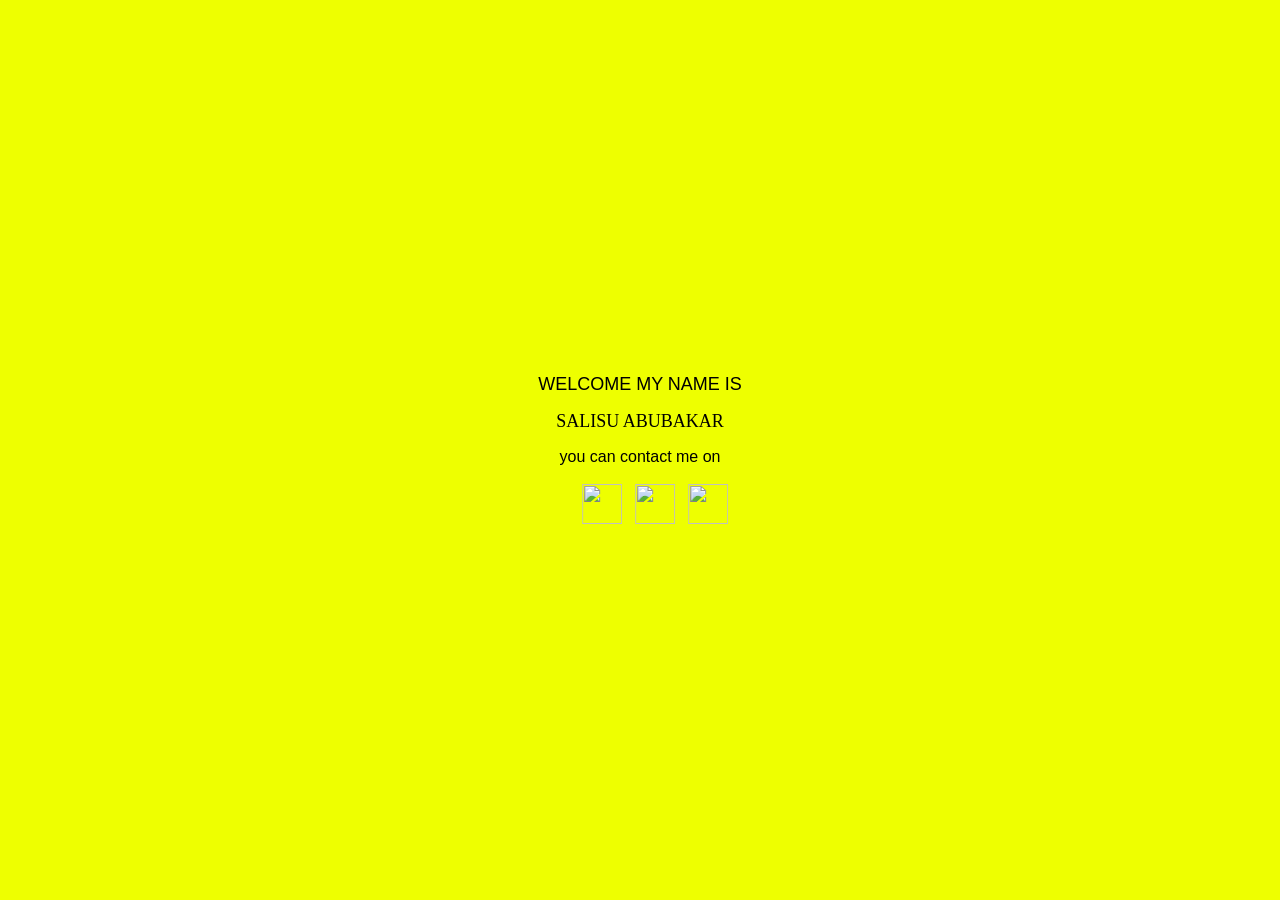
==== index.html @ 26d9adc0 "fix css file name" ====
<!DOCTYPE html>
<html lang="en">
<head>
  <meta charset="UTF-8">
  <meta http-equiv="X-UA-Compatible" content="IE=edge">
  <meta name="viewport" content="width=device-width, initial-scale=1.0">
  <link rel="stylesheet" href="https://www.w3schools.com/w3css/4/w3.css">
  <link rel="preconnect" href="https://fonts.gstatic.com">
  <link href="https://fonts.googleapis.com/css2?family=Noto+Sans+JP&display=swap" rel="stylesheet">
  <link href="https://fonts.googleapis.com/icon?family=Material+Icons" rel="stylesheet">
  <link href="static/css/index.css" rel="stylesheet">
  <title>Salisu Abubakar</title>
  <style>
  </style>
</head>
<body>

  <div class="w3-display-middle">
    <h1>WELCOME MY NAME IS</h1>
    <h2>SALISU ABUBAKAR</h2>
    <h3 class="material-icons-outlined">
      you can contact me on
    </h3>
    <div class"line">

    </div>
    <ul class="social-icons">
      <li><a href="http://www.facebook.com/salisyb"><img src='images/socialmedia/facebook.png' /></a></li>
      <li><a href="http://www.twitter.com/salisyb"><img src='images/socialmedia/twitter.png' /></a></li>
      <li><a href="http://www.instagram.com/salisyb"><img src='images/socialmedia/instagram.png' /></a></li>
  </ul>
  </div>

</body>
</html>
---- static/css/index.css ----
body {
  font-family: 'Noto Sans JP', sans-serif;
  text-align: center;
  background-color: rgb(238, 255, 0);
  
}
h1 {
  font-size: large;
  font-weight: lighter;
}
h2 {
  font-size: large;
  font-family: bolder;
}
h3 {
  font-size: medium;
  font-weight: lighter;
}
.line {
    height: 1px;
    width: 400px;
    background-color: black;
}
.social-icons {
text-align: center;
}  
.social-icons li {
display:inline-block;
list-style-type:none;
-webkit-user-select:none;
-moz-user-select:none;
}
.social-icons li a {
border-bottom: none;
}
.social-icons li img {
width:40px;
height:40px;
margin-right: 10px;
}
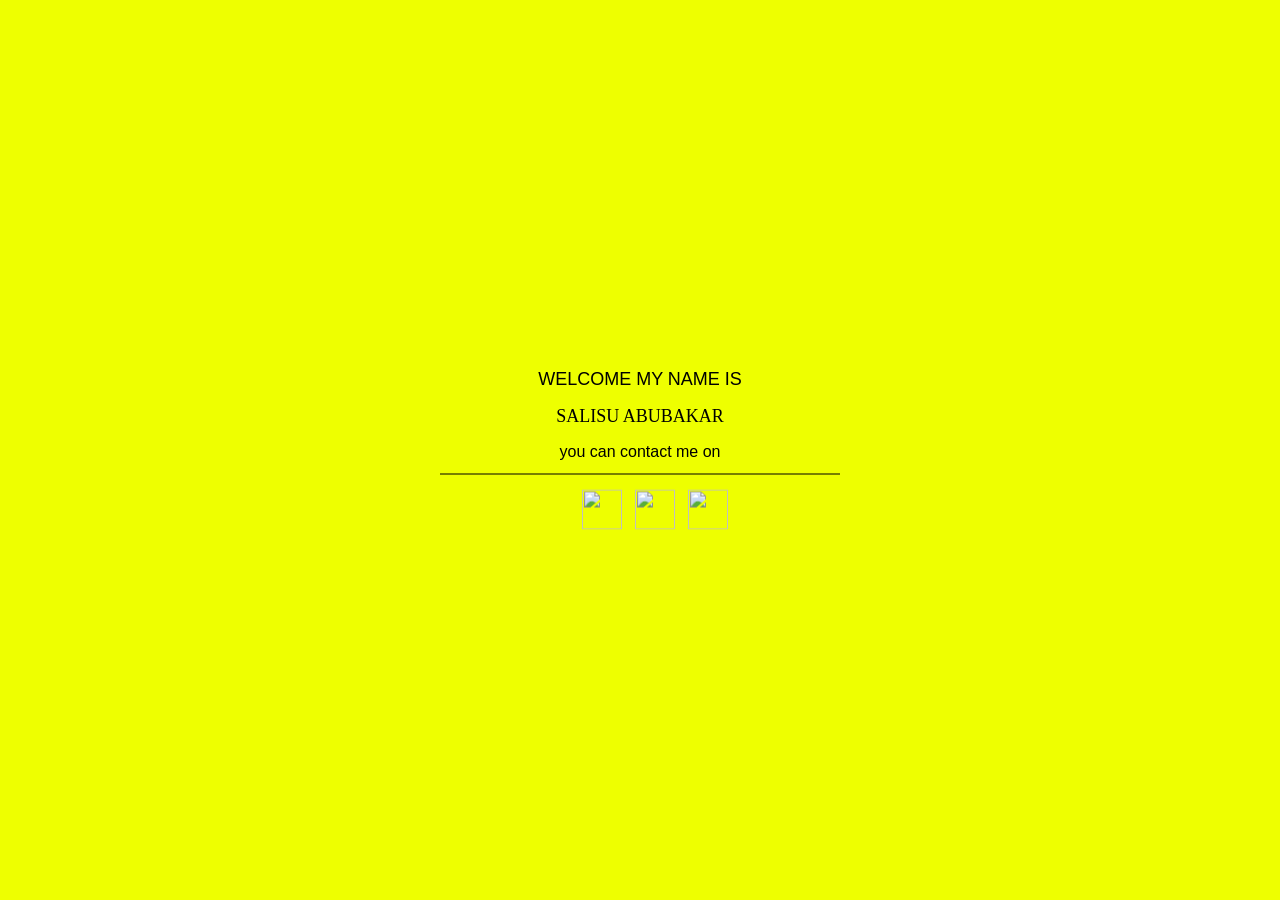
==== commit ef53e54d: "fix" ====
--- a/index.html
+++ b/index.html
@@ -21,7 +21,7 @@
     <h3 class="material-icons-outlined">
       you can contact me on
     </h3>
-    <div class"line">
+    <div class="line">
 
     </div>
     <ul class="social-icons">
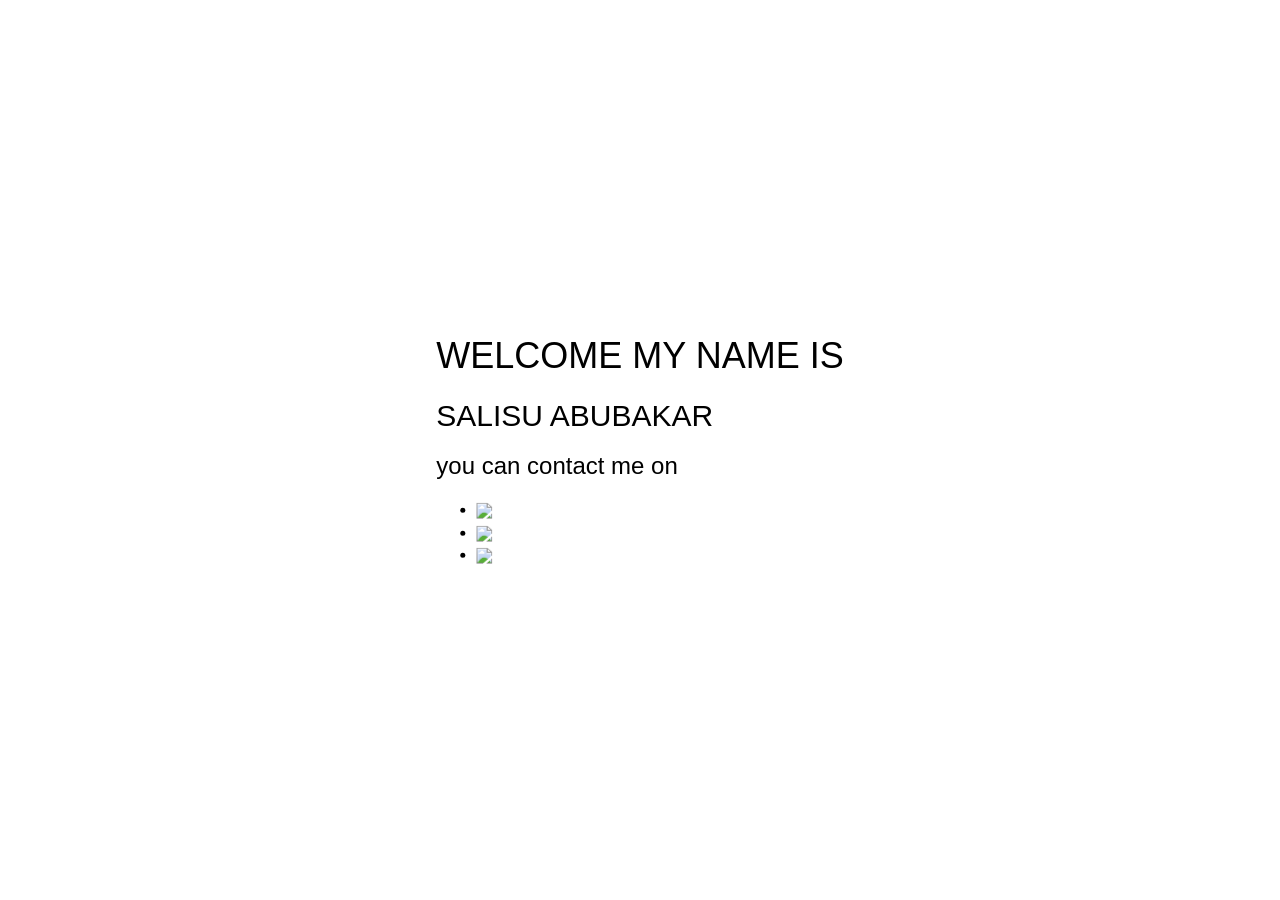
==== commit 5065905c: "add media" ====
--- a/index.html
+++ b/index.html
@@ -1,5 +1,6 @@
 <!DOCTYPE html>
 <html lang="en">
+
 <head>
   <meta charset="UTF-8">
   <meta http-equiv="X-UA-Compatible" content="IE=edge">
@@ -8,11 +9,17 @@
   <link rel="preconnect" href="https://fonts.gstatic.com">
   <link href="https://fonts.googleapis.com/css2?family=Noto+Sans+JP&display=swap" rel="stylesheet">
   <link href="https://fonts.googleapis.com/icon?family=Material+Icons" rel="stylesheet">
-  <link href="static/css/index.css" rel="stylesheet">
+  <link href="notstatic/css/index.css" rel="stylesheet">
   <title>Salisu Abubakar</title>
   <style>
+    @media screen and (min-width: 480 ) {
+      .line {
+        width: 250px;
+      }
+    }
   </style>
 </head>
+
 <body>
 
   <div class="w3-display-middle">
@@ -28,8 +35,9 @@
       <li><a href="http://www.facebook.com/salisyb"><img src='images/socialmedia/facebook.png' /></a></li>
       <li><a href="http://www.twitter.com/salisyb"><img src='images/socialmedia/twitter.png' /></a></li>
       <li><a href="http://www.instagram.com/salisyb"><img src='images/socialmedia/instagram.png' /></a></li>
-  </ul>
+    </ul>
   </div>
 
 </body>
+
 </html>
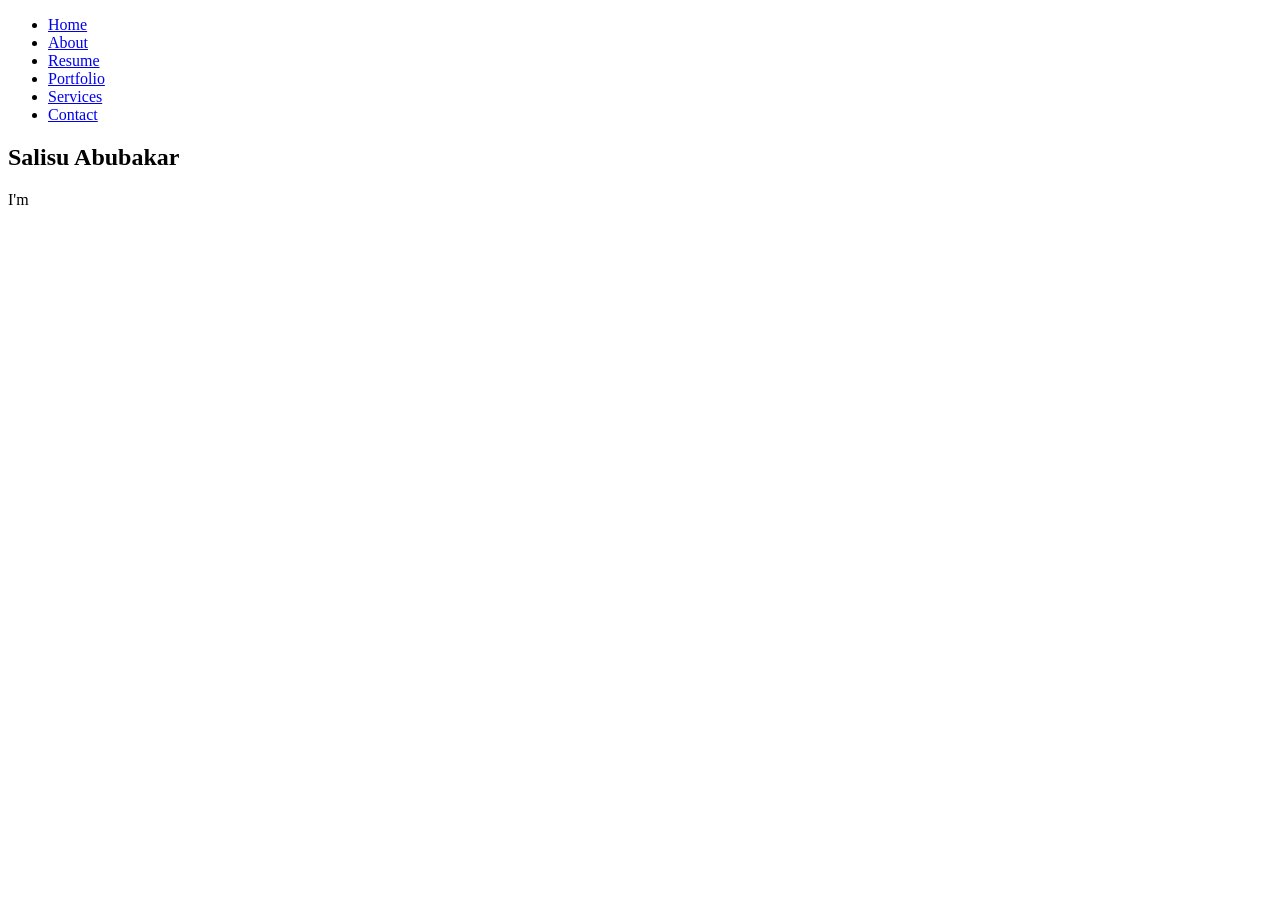
==== commit c32b86d7: "Add files via upload" ====
--- a/index.html
+++ b/index.html
@@ -1,43 +1,94 @@
-<!DOCTYPE html>
-<html lang="en">
-
-<head>
-  <meta charset="UTF-8">
-  <meta http-equiv="X-UA-Compatible" content="IE=edge">
-  <meta name="viewport" content="width=device-width, initial-scale=1.0">
-  <link rel="stylesheet" href="https://www.w3schools.com/w3css/4/w3.css">
-  <link rel="preconnect" href="https://fonts.gstatic.com">
-  <link href="https://fonts.googleapis.com/css2?family=Noto+Sans+JP&display=swap" rel="stylesheet">
-  <link href="https://fonts.googleapis.com/icon?family=Material+Icons" rel="stylesheet">
-  <link href="notstatic/css/index.css" rel="stylesheet">
-  <title>Salisu Abubakar</title>
-  <style>
-    @media screen and (min-width: 480 ) {
-      .line {
-        width: 250px;
-      }
-    }
-  </style>
-</head>
-
-<body>
-
-  <div class="w3-display-middle">
-    <h1>WELCOME MY NAME IS</h1>
-    <h2>SALISU ABUBAKAR</h2>
-    <h3 class="material-icons-outlined">
-      you can contact me on
-    </h3>
-    <div class="line">
-
-    </div>
-    <ul class="social-icons">
-      <li><a href="http://www.facebook.com/salisyb"><img src='images/socialmedia/facebook.png' /></a></li>
-      <li><a href="http://www.twitter.com/salisyb"><img src='images/socialmedia/twitter.png' /></a></li>
-      <li><a href="http://www.instagram.com/salisyb"><img src='images/socialmedia/instagram.png' /></a></li>
-    </ul>
-  </div>
-
-</body>
-
+<!DOCTYPE html>
+<html lang="en">
+
+<head>
+  <meta charset="utf-8">
+  <meta content="width=device-width, initial-scale=1.0" name="viewport">
+
+  <title>MyResume Bootstrap Template - Index</title>
+  <meta content="" name="description">
+  <meta content="" name="keywords">
+
+  <!-- Favicons -->
+  <link href="assets/img/favicon.png" rel="icon">
+  <link href="assets/img/apple-touch-icon.png" rel="apple-touch-icon">
+
+  <!-- Google Fonts -->
+  <link href="https://fonts.googleapis.com/css?family=Open+Sans:300,300i,400,400i,600,600i,700,700i|Raleway:300,300i,400,400i,500,500i,600,600i,700,700i|Poppins:300,300i,400,400i,500,500i,600,600i,700,700i" rel="stylesheet">
+
+  <!-- Vendor CSS Files -->
+  <link href="assets/vendor/aos/aos.css" rel="stylesheet">
+  <link href="assets/vendor/bootstrap/css/bootstrap.min.css" rel="stylesheet">
+  <link href="assets/vendor/bootstrap-icons/bootstrap-icons.css" rel="stylesheet">
+  <link href="assets/vendor/boxicons/css/boxicons.min.css" rel="stylesheet">
+  <link href="assets/vendor/glightbox/css/glightbox.min.css" rel="stylesheet">
+  <link href="assets/vendor/swiper/swiper-bundle.min.css" rel="stylesheet">
+
+  <!-- Template Main CSS File -->
+  <link href="assets/css/style.css" rel="stylesheet">
+
+  <!-- =======================================================
+  * Template Name: MyResume - v4.7.0
+  * Template URL: https://bootstrapmade.com/free-html-bootstrap-template-my-resume/
+  * Author: BootstrapMade.com
+  * License: https://bootstrapmade.com/license/
+  ======================================================== -->
+</head>
+
+<body>
+
+  <!-- ======= Mobile nav toggle button ======= -->
+  <!-- <button type="button" class="mobile-nav-toggle d-xl-none"><i class="bi bi-list mobile-nav-toggle"></i></button> -->
+  <i class="bi bi-list mobile-nav-toggle d-xl-none"></i>
+  <!-- ======= Header ======= -->
+  <header id="header" class="d-flex flex-column justify-content-center">
+
+    <nav id="navbar" class="navbar nav-menu">
+      <ul>
+        <li><a href="#hero" class="nav-link scrollto active"><i class="bx bx-home"></i> <span>Home</span></a></li>
+        <li><a href="#about" class="nav-link scrollto"><i class="bx bx-user"></i> <span>About</span></a></li>
+        <li><a href="#resume" class="nav-link scrollto"><i class="bx bx-file-blank"></i> <span>Resume</span></a></li>
+        <li><a href="#portfolio" class="nav-link scrollto"><i class="bx bx-book-content"></i> <span>Portfolio</span></a></li>
+        <li><a href="#services" class="nav-link scrollto"><i class="bx bx-server"></i> <span>Services</span></a></li>
+        <li><a href="#contact" class="nav-link scrollto"><i class="bx bx-envelope"></i> <span>Contact</span></a></li>
+      </ul>
+    </nav><!-- .nav-menu -->
+
+  </header><!-- End Header -->
+
+  <!-- ======= Hero Section ======= -->
+  <section id="hero" class="d-flex flex-column justify-content-center">
+    <div class="container" data-aos="zoom-in" data-aos-delay="100">
+      <h1>Salisu Abubakar</h1>
+      <p>I'm <span class="typed" data-typed-items="Designer, Developer, Freelancer,"></span></p>
+      <div class="social-links">
+        <a href="#" class="twitter"><i class="bx bxl-twitter"></i></a>
+        <a href="#" class="facebook"><i class="bx bxl-facebook"></i></a>
+        <a href="#" class="instagram"><i class="bx bxl-instagram"></i></a>
+        <a href="#" class="google-plus"><i class="bx bxl-skype"></i></a>
+        <a href="#" class="linkedin"><i class="bx bxl-linkedin"></i></a>
+      </div>
+    </div>
+  </section><!-- End Hero -->
+
+ 
+  <div id="preloader"></div>
+  <a href="#" class="back-to-top d-flex align-items-center justify-content-center"><i class="bi bi-arrow-up-short"></i></a>
+
+  <!-- Vendor JS Files -->
+  <script src="assets/vendor/purecounter/purecounter.js"></script>
+  <script src="assets/vendor/aos/aos.js"></script>
+  <script src="assets/vendor/bootstrap/js/bootstrap.bundle.min.js"></script>
+  <script src="assets/vendor/glightbox/js/glightbox.min.js"></script>
+  <script src="assets/vendor/isotope-layout/isotope.pkgd.min.js"></script>
+  <script src="assets/vendor/swiper/swiper-bundle.min.js"></script>
+  <script src="assets/vendor/typed.js/typed.min.js"></script>
+  <script src="assets/vendor/waypoints/noframework.waypoints.js"></script>
+  <script src="assets/vendor/php-email-form/validate.js"></script>
+
+  <!-- Template Main JS File -->
+  <script src="assets/js/main.js"></script>
+
+</body>
+
 </html>
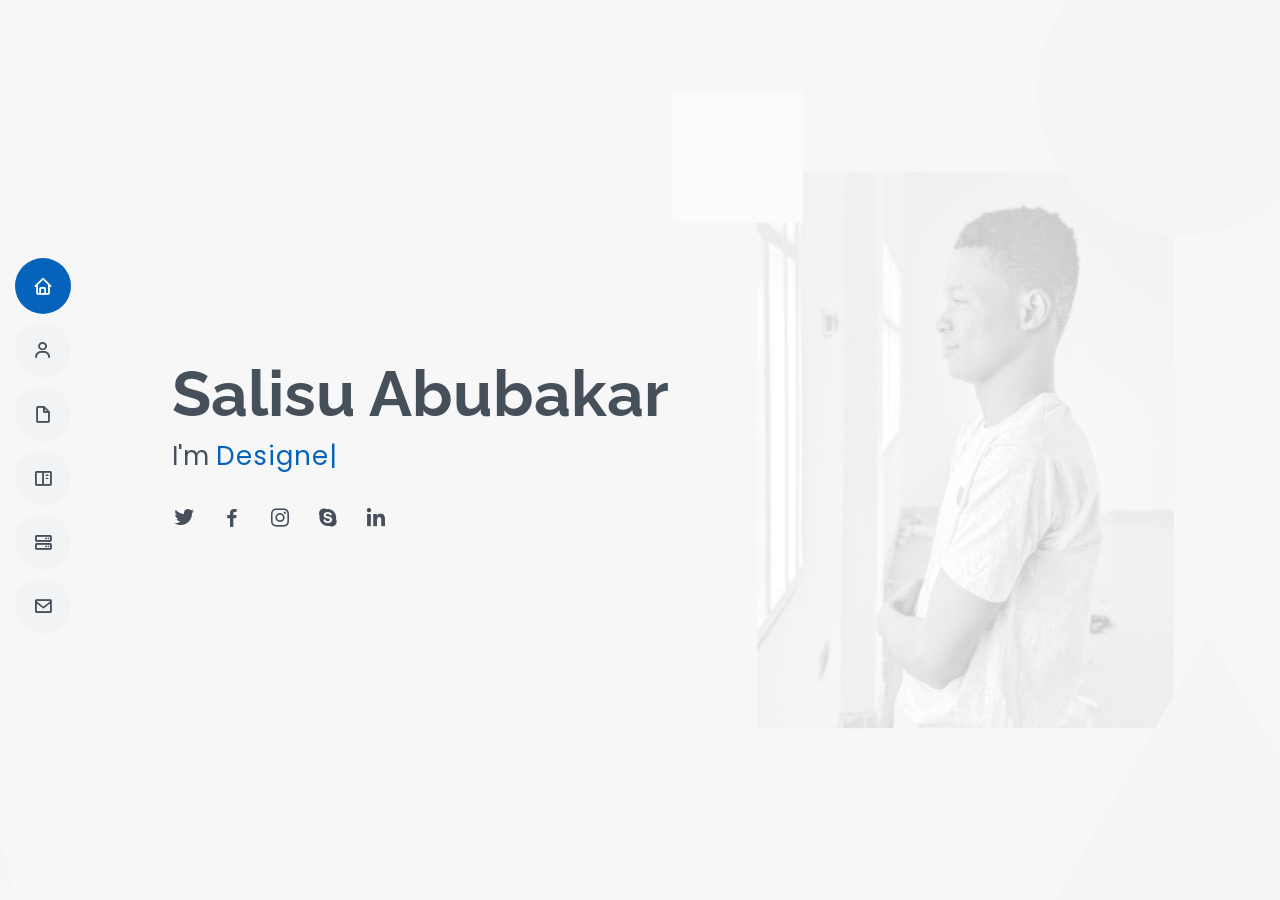
==== commit 9d9123e4: "change title" ====
--- a/index.html
+++ b/index.html
@@ -5,7 +5,7 @@
   <meta charset="utf-8">
   <meta content="width=device-width, initial-scale=1.0" name="viewport">
 
-  <title>MyResume Bootstrap Template - Index</title>
+  <title>SalisYB</title>
   <meta content="" name="description">
   <meta content="" name="keywords">
 
--- a/assets/css/style.css
+++ b/assets/css/style.css
@@ -0,0 +1,1081 @@
+/**
+* Template Name: MyResume - v4.7.0
+* Template URL: https://bootstrapmade.com/free-html-bootstrap-template-my-resume/
+* Author: BootstrapMade.com
+* License: https://bootstrapmade.com/license/
+*/
+
+/*--------------------------------------------------------------
+# General
+--------------------------------------------------------------*/
+body {
+  font-family: "Open Sans", sans-serif;
+  color: #272829;
+}
+
+a {
+  color: #0563bb;
+  text-decoration: none;
+}
+
+a:hover {
+  color: #067ded;
+  text-decoration: none;
+}
+
+h1,
+h2,
+h3,
+h4,
+h5,
+h6 {
+  font-family: "Raleway", sans-serif;
+}
+
+/*--------------------------------------------------------------
+# Back to top button
+--------------------------------------------------------------*/
+.back-to-top {
+  position: fixed;
+  visibility: hidden;
+  opacity: 0;
+  right: 15px;
+  bottom: 15px;
+  z-index: 996;
+  background: #0563bb;
+  width: 40px;
+  height: 40px;
+  border-radius: 50px;
+  transition: all 0.4s;
+}
+.back-to-top i {
+  font-size: 28px;
+  color: #fff;
+  line-height: 0;
+}
+.back-to-top:hover {
+  background: #0678e3;
+  color: #fff;
+}
+.back-to-top.active {
+  visibility: visible;
+  opacity: 1;
+}
+
+/*--------------------------------------------------------------
+# Preloader
+--------------------------------------------------------------*/
+#preloader {
+  position: fixed;
+  top: 0;
+  left: 0;
+  right: 0;
+  bottom: 0;
+  z-index: 9999;
+  overflow: hidden;
+  background: #fff;
+}
+
+#preloader:before {
+  content: "";
+  position: fixed;
+  top: calc(50% - 30px);
+  left: calc(50% - 30px);
+  border: 6px solid #0563bb;
+  border-top-color: #fff;
+  border-bottom-color: #fff;
+  border-radius: 50%;
+  width: 60px;
+  height: 60px;
+  -webkit-animation: animate-preloader 1s linear infinite;
+  animation: animate-preloader 1s linear infinite;
+}
+
+@-webkit-keyframes animate-preloader {
+  0% {
+    transform: rotate(0deg);
+  }
+  100% {
+    transform: rotate(360deg);
+  }
+}
+
+@keyframes animate-preloader {
+  0% {
+    transform: rotate(0deg);
+  }
+  100% {
+    transform: rotate(360deg);
+  }
+}
+/*--------------------------------------------------------------
+# Disable aos animation delay on mobile devices
+--------------------------------------------------------------*/
+@media screen and (max-width: 768px) {
+  [data-aos-delay] {
+    transition-delay: 0 !important;
+  }
+}
+/*--------------------------------------------------------------
+# Header
+--------------------------------------------------------------*/
+#header {
+  position: fixed;
+  top: 0;
+  left: 0;
+  bottom: 0;
+  z-index: 9997;
+  transition: all 0.5s;
+  padding: 15px;
+  overflow-y: auto;
+}
+@media (max-width: 992px) {
+  #header {
+    width: 300px;
+    background: #fff;
+    border-right: 1px solid #e6e9ec;
+    left: -300px;
+  }
+}
+
+@media (min-width: 992px) {
+  #main {
+    margin-left: 100px;
+  }
+}
+/*--------------------------------------------------------------
+# Navigation Menu
+--------------------------------------------------------------*/
+/**
+* Desktop Navigation 
+*/
+.nav-menu {
+  padding: 0;
+  display: block;
+}
+.nav-menu * {
+  margin: 0;
+  padding: 0;
+  list-style: none;
+}
+.nav-menu > ul > li {
+  position: relative;
+  white-space: nowrap;
+}
+.nav-menu a,
+.nav-menu a:focus {
+  display: flex;
+  align-items: center;
+  color: #45505b;
+  padding: 10px 18px;
+  margin-bottom: 8px;
+  transition: 0.3s;
+  font-size: 15px;
+  border-radius: 50px;
+  background: #f2f3f5;
+  height: 56px;
+  width: 100%;
+  overflow: hidden;
+  transition: 0.3s;
+}
+.nav-menu a i,
+.nav-menu a:focus i {
+  font-size: 20px;
+}
+.nav-menu a span,
+.nav-menu a:focus span {
+  padding: 0 5px 0 7px;
+  color: #45505b;
+}
+@media (min-width: 992px) {
+  .nav-menu a,
+  .nav-menu a:focus {
+    width: 56px;
+  }
+  .nav-menu a span,
+  .nav-menu a:focus span {
+    display: none;
+    color: #fff;
+  }
+}
+.nav-menu a:hover,
+.nav-menu .active,
+.nav-menu .active:focus,
+.nav-menu li:hover > a {
+  color: #fff;
+  background: #0563bb;
+}
+.nav-menu a:hover span,
+.nav-menu .active span,
+.nav-menu .active:focus span,
+.nav-menu li:hover > a span {
+  color: #fff;
+}
+.nav-menu a:hover,
+.nav-menu li:hover > a {
+  width: 100%;
+  color: #fff;
+}
+.nav-menu a:hover span,
+.nav-menu li:hover > a span {
+  display: block;
+}
+
+/**
+* Mobile Navigation 
+*/
+.mobile-nav-toggle {
+  position: fixed;
+  right: 10px;
+  top: 10px;
+  z-index: 9998;
+  border: 0;
+  background: none;
+  font-size: 28px;
+  transition: all 0.4s;
+  outline: none !important;
+  line-height: 0;
+  cursor: pointer;
+  border-radius: 50px;
+  padding: 5px;
+}
+.mobile-nav-toggle i {
+  color: #45505b;
+}
+
+.mobile-nav-active {
+  overflow: hidden;
+}
+.mobile-nav-active #header {
+  left: 0;
+}
+.mobile-nav-active .mobile-nav-toggle {
+  color: #fff;
+  background-color: #0563bb;
+}
+
+/*--------------------------------------------------------------
+# Hero Section
+--------------------------------------------------------------*/
+#hero {
+  width: 100%;
+  height: 100vh;
+  background: url("../img/hero-bg.png") top right no-repeat;
+  background-size: cover;
+  position: relative;
+}
+@media (min-width: 992px) {
+  #hero {
+    padding-left: 160px;
+  }
+}
+#hero:before {
+  content: "";
+  background: rgba(255, 255, 255, 0.8);
+  position: absolute;
+  bottom: 0;
+  top: 0;
+  left: 0;
+  right: 0;
+}
+#hero h1 {
+  margin: 0;
+  font-size: 64px;
+  font-weight: 700;
+  line-height: 56px;
+  color: #45505b;
+}
+#hero p {
+  color: #45505b;
+  margin: 15px 0 0 0;
+  font-size: 26px;
+  font-family: "Poppins", sans-serif;
+}
+#hero p span {
+  color: #0563bb;
+  letter-spacing: 1px;
+}
+#hero .social-links {
+  margin-top: 30px;
+}
+#hero .social-links a {
+  font-size: 24px;
+  display: inline-block;
+  color: #45505b;
+  line-height: 1;
+  margin-right: 20px;
+  transition: 0.3s;
+}
+#hero .social-links a:hover {
+  color: #0563bb;
+}
+@media (max-width: 992px) {
+  #hero {
+    text-align: center;
+  }
+  #hero h1 {
+    font-size: 32px;
+    line-height: 36px;
+  }
+  #hero p {
+    margin-top: 10px;
+    font-size: 20px;
+    line-height: 24px;
+  }
+}
+
+/*--------------------------------------------------------------
+# Sections General
+--------------------------------------------------------------*/
+section {
+  padding: 60px 0;
+  overflow: hidden;
+}
+
+.section-title {
+  text-align: center;
+  padding-bottom: 30px;
+}
+.section-title h2 {
+  font-size: 32px;
+  font-weight: bold;
+  text-transform: uppercase;
+  margin-bottom: 20px;
+  padding-bottom: 20px;
+  position: relative;
+  color: #45505b;
+}
+.section-title h2::before {
+  content: "";
+  position: absolute;
+  display: block;
+  width: 120px;
+  height: 1px;
+  background: #ddd;
+  bottom: 1px;
+  left: calc(50% - 60px);
+}
+.section-title h2::after {
+  content: "";
+  position: absolute;
+  display: block;
+  width: 40px;
+  height: 3px;
+  background: #0563bb;
+  bottom: 0;
+  left: calc(50% - 20px);
+}
+.section-title p {
+  margin-bottom: 0;
+}
+
+/*--------------------------------------------------------------
+# About
+--------------------------------------------------------------*/
+.about .content h3 {
+  font-weight: 700;
+  font-size: 26px;
+  color: #728394;
+}
+.about .content ul {
+  list-style: none;
+  padding: 0;
+}
+.about .content ul li {
+  margin-bottom: 20px;
+  display: flex;
+  align-items: center;
+}
+.about .content ul strong {
+  margin-right: 10px;
+}
+.about .content ul i {
+  font-size: 16px;
+  margin-right: 5px;
+  color: #0563bb;
+  line-height: 0;
+}
+.about .content p:last-child {
+  margin-bottom: 0;
+}
+
+/*--------------------------------------------------------------
+# Facts
+--------------------------------------------------------------*/
+.facts .count-box {
+  padding: 30px 30px 25px 30px;
+  margin-top: 30px;
+  width: 100%;
+  position: relative;
+  text-align: center;
+  background: #fff;
+}
+.facts .count-box i {
+  position: absolute;
+  top: -25px;
+  left: 50%;
+  transform: translateX(-50%);
+  font-size: 24px;
+  background: #0563bb;
+  color: #fff;
+  border-radius: 50px;
+  display: inline-flex;
+  align-items: center;
+  justify-content: center;
+  width: 48px;
+  height: 48px;
+}
+.facts .count-box span {
+  font-size: 36px;
+  display: block;
+  font-weight: 600;
+  color: #011426;
+}
+.facts .count-box p {
+  padding: 0;
+  margin: 0;
+  font-family: "Raleway", sans-serif;
+  font-size: 14px;
+}
+
+/*--------------------------------------------------------------
+# Akills
+--------------------------------------------------------------*/
+.skills .progress {
+  height: 60px;
+  display: block;
+  background: none;
+  border-radius: 0;
+}
+.skills .progress .skill {
+  padding: 10px 0;
+  margin: 0;
+  text-transform: uppercase;
+  display: block;
+  font-weight: 600;
+  font-family: "Poppins", sans-serif;
+  color: #45505b;
+}
+.skills .progress .skill .val {
+  float: right;
+  font-style: normal;
+}
+.skills .progress-bar-wrap {
+  background: #f2f3f5;
+}
+.skills .progress-bar {
+  width: 1px;
+  height: 10px;
+  transition: 0.9s;
+  background-color: #0563bb;
+}
+
+/*--------------------------------------------------------------
+# Resume
+--------------------------------------------------------------*/
+.resume .resume-title {
+  font-size: 26px;
+  font-weight: 700;
+  margin-top: 20px;
+  margin-bottom: 20px;
+  color: #45505b;
+}
+.resume .resume-item {
+  padding: 0 0 20px 20px;
+  margin-top: -2px;
+  border-left: 2px solid #0563bb;
+  position: relative;
+}
+.resume .resume-item h4 {
+  line-height: 18px;
+  font-size: 18px;
+  font-weight: 600;
+  text-transform: uppercase;
+  font-family: "Poppins", sans-serif;
+  color: #0563bb;
+  margin-bottom: 10px;
+}
+.resume .resume-item h5 {
+  font-size: 16px;
+  background: #f7f8f9;
+  padding: 5px 15px;
+  display: inline-block;
+  font-weight: 600;
+  margin-bottom: 10px;
+}
+.resume .resume-item ul {
+  padding-left: 20px;
+}
+.resume .resume-item ul li {
+  padding-bottom: 10px;
+}
+.resume .resume-item:last-child {
+  padding-bottom: 0;
+}
+.resume .resume-item::before {
+  content: "";
+  position: absolute;
+  width: 16px;
+  height: 16px;
+  border-radius: 50px;
+  left: -9px;
+  top: 0;
+  background: #fff;
+  border: 2px solid #0563bb;
+}
+
+/*--------------------------------------------------------------
+# Portfolio
+--------------------------------------------------------------*/
+.portfolio .portfolio-item {
+  margin-bottom: 30px;
+}
+.portfolio #portfolio-flters {
+  padding: 0;
+  margin: 0 auto 25px auto;
+  list-style: none;
+  text-align: center;
+  background: #fff;
+  border-radius: 50px;
+  padding: 2px 15px;
+}
+.portfolio #portfolio-flters li {
+  cursor: pointer;
+  display: inline-block;
+  padding: 10px 15px;
+  font-size: 14px;
+  font-weight: 600;
+  line-height: 1;
+  text-transform: uppercase;
+  color: #272829;
+  margin-bottom: 5px;
+  transition: all 0.3s ease-in-out;
+}
+.portfolio #portfolio-flters li:hover,
+.portfolio #portfolio-flters li.filter-active {
+  color: #0563bb;
+}
+.portfolio #portfolio-flters li:last-child {
+  margin-right: 0;
+}
+.portfolio .portfolio-wrap {
+  transition: 0.3s;
+  position: relative;
+  overflow: hidden;
+  z-index: 1;
+  background: rgba(69, 80, 91, 0.8);
+}
+.portfolio .portfolio-wrap::before {
+  content: "";
+  background: rgba(255, 255, 255, 0.7);
+  position: absolute;
+  left: 30px;
+  right: 30px;
+  top: 30px;
+  bottom: 30px;
+  transition: all ease-in-out 0.3s;
+  z-index: 2;
+  opacity: 0;
+}
+.portfolio .portfolio-wrap .portfolio-info {
+  opacity: 0;
+  position: absolute;
+  top: 0;
+  left: 0;
+  right: 0;
+  bottom: 0;
+  text-align: center;
+  z-index: 3;
+  transition: all ease-in-out 0.3s;
+  display: flex;
+  flex-direction: column;
+  justify-content: center;
+  align-items: center;
+}
+.portfolio .portfolio-wrap .portfolio-info::before {
+  display: block;
+  content: "";
+  width: 48px;
+  height: 48px;
+  position: absolute;
+  top: 35px;
+  left: 35px;
+  border-top: 3px solid #d7dce1;
+  border-left: 3px solid #d7dce1;
+  transition: all 0.5s ease 0s;
+  z-index: 9994;
+}
+.portfolio .portfolio-wrap .portfolio-info::after {
+  display: block;
+  content: "";
+  width: 48px;
+  height: 48px;
+  position: absolute;
+  bottom: 35px;
+  right: 35px;
+  border-bottom: 3px solid #d7dce1;
+  border-right: 3px solid #d7dce1;
+  transition: all 0.5s ease 0s;
+  z-index: 9994;
+}
+.portfolio .portfolio-wrap .portfolio-info h4 {
+  font-size: 20px;
+  color: #45505b;
+  font-weight: 600;
+}
+.portfolio .portfolio-wrap .portfolio-info p {
+  color: #45505b;
+  font-size: 14px;
+  text-transform: uppercase;
+  padding: 0;
+  margin: 0;
+}
+.portfolio .portfolio-wrap .portfolio-links {
+  text-align: center;
+  z-index: 4;
+}
+.portfolio .portfolio-wrap .portfolio-links a {
+  color: #45505b;
+  margin: 0 2px;
+  font-size: 28px;
+  display: inline-block;
+  transition: 0.3s;
+}
+.portfolio .portfolio-wrap .portfolio-links a:hover {
+  color: #148af9;
+}
+.portfolio .portfolio-wrap:hover::before {
+  top: 0;
+  left: 0;
+  right: 0;
+  bottom: 0;
+  opacity: 1;
+}
+.portfolio .portfolio-wrap:hover .portfolio-info {
+  opacity: 1;
+}
+.portfolio .portfolio-wrap:hover .portfolio-info::before {
+  top: 15px;
+  left: 15px;
+}
+.portfolio .portfolio-wrap:hover .portfolio-info::after {
+  bottom: 15px;
+  right: 15px;
+}
+
+/*--------------------------------------------------------------
+# Portfolio Details
+--------------------------------------------------------------*/
+.portfolio-details {
+  padding-top: 40px;
+}
+.portfolio-details .portfolio-details-slider img {
+  width: 100%;
+}
+.portfolio-details .portfolio-details-slider .swiper-pagination {
+  margin-top: 20px;
+  position: relative;
+}
+.portfolio-details
+  .portfolio-details-slider
+  .swiper-pagination
+  .swiper-pagination-bullet {
+  width: 12px;
+  height: 12px;
+  background-color: #fff;
+  opacity: 1;
+  border: 1px solid #0563bb;
+}
+.portfolio-details
+  .portfolio-details-slider
+  .swiper-pagination
+  .swiper-pagination-bullet-active {
+  background-color: #0563bb;
+}
+.portfolio-details .portfolio-info {
+  padding: 30px;
+  box-shadow: 0px 0 30px rgba(69, 80, 91, 0.08);
+}
+.portfolio-details .portfolio-info h3 {
+  font-size: 22px;
+  font-weight: 700;
+  margin-bottom: 20px;
+  padding-bottom: 20px;
+  border-bottom: 1px solid #eee;
+}
+.portfolio-details .portfolio-info ul {
+  list-style: none;
+  padding: 0;
+  font-size: 15px;
+}
+.portfolio-details .portfolio-info ul li + li {
+  margin-top: 10px;
+}
+.portfolio-details .portfolio-description {
+  padding-top: 30px;
+}
+.portfolio-details .portfolio-description h2 {
+  font-size: 26px;
+  font-weight: 700;
+  margin-bottom: 20px;
+}
+.portfolio-details .portfolio-description p {
+  padding: 0;
+}
+
+/*--------------------------------------------------------------
+# Services
+--------------------------------------------------------------*/
+.services .icon-box {
+  text-align: center;
+  padding: 70px 20px 80px 20px;
+  transition: all ease-in-out 0.3s;
+  background: #fff;
+  box-shadow: 0px 5px 90px 0px rgba(110, 123, 131, 0.05);
+}
+.services .icon-box .icon {
+  margin: 0 auto;
+  width: 100px;
+  height: 100px;
+  display: flex;
+  align-items: center;
+  justify-content: center;
+  transition: ease-in-out 0.3s;
+  position: relative;
+}
+.services .icon-box .icon i {
+  font-size: 36px;
+  transition: 0.5s;
+  position: relative;
+}
+.services .icon-box .icon svg {
+  position: absolute;
+  top: 0;
+  left: 0;
+}
+.services .icon-box .icon svg path {
+  transition: 0.5s;
+  fill: #f5f5f5;
+}
+.services .icon-box h4 {
+  font-weight: 600;
+  margin: 10px 0 15px 0;
+  font-size: 22px;
+}
+.services .icon-box h4 a {
+  color: #45505b;
+  transition: ease-in-out 0.3s;
+}
+.services .icon-box p {
+  line-height: 24px;
+  font-size: 14px;
+  margin-bottom: 0;
+}
+.services .icon-box:hover {
+  border-color: #fff;
+  box-shadow: 0px 0 35px 0 rgba(0, 0, 0, 0.08);
+}
+.services .iconbox-blue i {
+  color: #47aeff;
+}
+.services .iconbox-blue:hover .icon i {
+  color: #fff;
+}
+.services .iconbox-blue:hover .icon path {
+  fill: #47aeff;
+}
+.services .iconbox-orange i {
+  color: #ffa76e;
+}
+.services .iconbox-orange:hover .icon i {
+  color: #fff;
+}
+.services .iconbox-orange:hover .icon path {
+  fill: #ffa76e;
+}
+.services .iconbox-pink i {
+  color: #e80368;
+}
+.services .iconbox-pink:hover .icon i {
+  color: #fff;
+}
+.services .iconbox-pink:hover .icon path {
+  fill: #e80368;
+}
+.services .iconbox-yellow i {
+  color: #ffbb2c;
+}
+.services .iconbox-yellow:hover .icon i {
+  color: #fff;
+}
+.services .iconbox-yellow:hover .icon path {
+  fill: #ffbb2c;
+}
+.services .iconbox-red i {
+  color: #ff5828;
+}
+.services .iconbox-red:hover .icon i {
+  color: #fff;
+}
+.services .iconbox-red:hover .icon path {
+  fill: #ff5828;
+}
+.services .iconbox-teal i {
+  color: #11dbcf;
+}
+.services .iconbox-teal:hover .icon i {
+  color: #fff;
+}
+.services .iconbox-teal:hover .icon path {
+  fill: #11dbcf;
+}
+
+/*--------------------------------------------------------------
+# Testimonials
+--------------------------------------------------------------*/
+.testimonials .section-header {
+  margin-bottom: 40px;
+}
+.testimonials .testimonials-carousel,
+.testimonials .testimonials-slider {
+  overflow: hidden;
+}
+.testimonials .testimonial-item {
+  text-align: center;
+}
+.testimonials .testimonial-item .testimonial-img {
+  width: 120px;
+  border-radius: 50%;
+  border: 4px solid #fff;
+  margin: 0 auto;
+}
+.testimonials .testimonial-item h3 {
+  font-size: 20px;
+  font-weight: bold;
+  margin: 10px 0 5px 0;
+  color: #111;
+}
+.testimonials .testimonial-item h4 {
+  font-size: 14px;
+  color: #999;
+  margin: 0 0 15px 0;
+}
+.testimonials .testimonial-item .quote-icon-left,
+.testimonials .testimonial-item .quote-icon-right {
+  color: #90c8fc;
+  font-size: 26px;
+}
+.testimonials .testimonial-item .quote-icon-left {
+  display: inline-block;
+  left: -5px;
+  position: relative;
+}
+.testimonials .testimonial-item .quote-icon-right {
+  display: inline-block;
+  right: -5px;
+  position: relative;
+  top: 10px;
+}
+.testimonials .testimonial-item p {
+  font-style: italic;
+  margin: 0 auto 15px auto;
+}
+.testimonials .swiper-pagination {
+  margin-top: 20px;
+  position: relative;
+}
+.testimonials .swiper-pagination .swiper-pagination-bullet {
+  width: 12px;
+  height: 12px;
+  background-color: #fff;
+  opacity: 1;
+  border: 1px solid #0563bb;
+}
+.testimonials .swiper-pagination .swiper-pagination-bullet-active {
+  background-color: #0563bb;
+}
+@media (min-width: 992px) {
+  .testimonials .testimonial-item p {
+    width: 80%;
+  }
+}
+
+/*--------------------------------------------------------------
+# Contact
+--------------------------------------------------------------*/
+.contact .info {
+  width: 100%;
+  background: #fff;
+}
+.contact .info i {
+  font-size: 20px;
+  color: #0563bb;
+  float: left;
+  width: 44px;
+  height: 44px;
+  background: #eef7ff;
+  display: flex;
+  justify-content: center;
+  align-items: center;
+  border-radius: 50px;
+  transition: all 0.3s ease-in-out;
+}
+.contact .info h4 {
+  padding: 0 0 0 60px;
+  font-size: 22px;
+  font-weight: 600;
+  margin-bottom: 5px;
+  color: #45505b;
+}
+.contact .info p {
+  padding: 0 0 0 60px;
+  margin-bottom: 0;
+  font-size: 14px;
+  color: #728394;
+}
+.contact .info .email,
+.contact .info .phone {
+  margin-top: 40px;
+}
+.contact .info .email:hover i,
+.contact .info .address:hover i,
+.contact .info .phone:hover i {
+  background: #0563bb;
+  color: #fff;
+}
+.contact .php-email-form {
+  width: 100%;
+  background: #fff;
+}
+.contact .php-email-form .form-group {
+  padding-bottom: 8px;
+}
+.contact .php-email-form .error-message {
+  display: none;
+  color: #fff;
+  background: #ed3c0d;
+  text-align: left;
+  padding: 15px;
+  font-weight: 600;
+}
+.contact .php-email-form .error-message br + br {
+  margin-top: 25px;
+}
+.contact .php-email-form .sent-message {
+  display: none;
+  color: #fff;
+  background: #18d26e;
+  text-align: center;
+  padding: 15px;
+  font-weight: 600;
+}
+.contact .php-email-form .loading {
+  display: none;
+  background: #fff;
+  text-align: center;
+  padding: 15px;
+}
+.contact .php-email-form .loading:before {
+  content: "";
+  display: inline-block;
+  border-radius: 50%;
+  width: 24px;
+  height: 24px;
+  margin: 0 10px -6px 0;
+  border: 3px solid #18d26e;
+  border-top-color: #eee;
+  -webkit-animation: animate-loading 1s linear infinite;
+  animation: animate-loading 1s linear infinite;
+}
+.contact .php-email-form input,
+.contact .php-email-form textarea {
+  border-radius: 4px;
+  box-shadow: none;
+  font-size: 14px;
+}
+.contact .php-email-form input {
+  height: 44px;
+}
+.contact .php-email-form textarea {
+  padding: 10px 12px;
+}
+.contact .php-email-form button[type="submit"] {
+  background: #0563bb;
+  border: 0;
+  padding: 10px 35px;
+  color: #fff;
+  transition: 0.4s;
+  border-radius: 50px;
+}
+.contact .php-email-form button[type="submit"]:hover {
+  background: #0678e3;
+}
+@-webkit-keyframes animate-loading {
+  0% {
+    transform: rotate(0deg);
+  }
+  100% {
+    transform: rotate(360deg);
+  }
+}
+@keyframes animate-loading {
+  0% {
+    transform: rotate(0deg);
+  }
+  100% {
+    transform: rotate(360deg);
+  }
+}
+
+/*--------------------------------------------------------------
+# Footer
+--------------------------------------------------------------*/
+#footer {
+  background: #f7f8f9;
+  color: #45505b;
+  font-size: 14px;
+  text-align: center;
+  padding: 30px 0;
+}
+#footer h3 {
+  font-size: 36px;
+  font-weight: 700;
+  position: relative;
+  font-family: "Poppins", sans-serif;
+  padding: 0;
+  margin: 0 0 15px 0;
+}
+#footer p {
+  font-size: 15;
+  font-style: italic;
+  padding: 0;
+  margin: 0 0 40px 0;
+}
+#footer .social-links {
+  margin: 0 0 40px 0;
+}
+#footer .social-links a {
+  font-size: 18px;
+  display: inline-block;
+  background: #0563bb;
+  color: #fff;
+  line-height: 1;
+  padding: 8px 0;
+  margin-right: 4px;
+  border-radius: 50%;
+  text-align: center;
+  width: 36px;
+  height: 36px;
+  transition: 0.3s;
+}
+#footer .social-links a:hover {
+  background: #0678e3;
+  color: #fff;
+  text-decoration: none;
+}
+#footer .copyright {
+  margin: 0 0 5px 0;
+}
+#footer .credits {
+  font-size: 13px;
+}
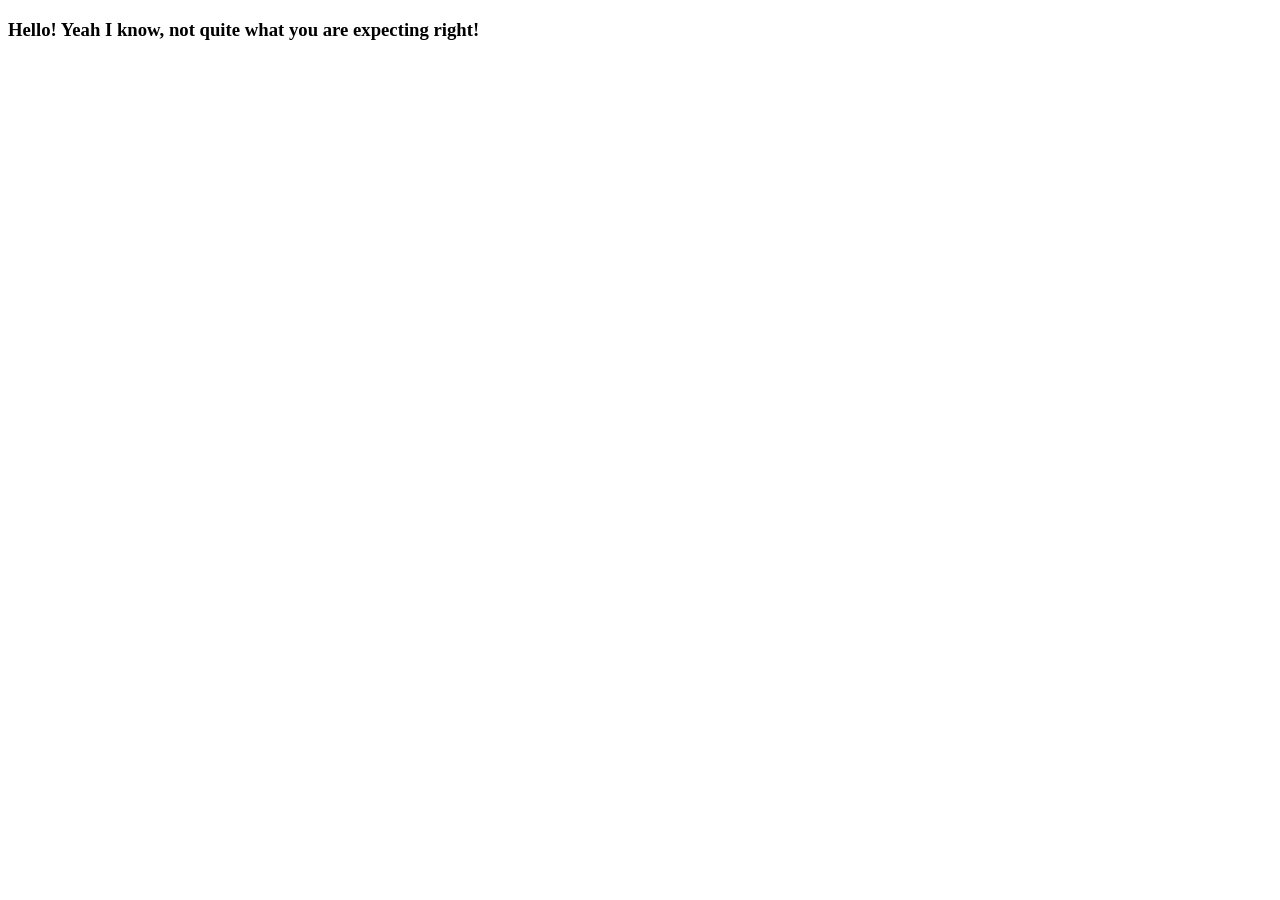
==== commit e18817e4: "Fixing index" ====
--- a/index.html
+++ b/index.html
@@ -1,94 +1,16 @@
 <!DOCTYPE html>
 <html lang="en">
-
 <head>
-  <meta charset="utf-8">
-  <meta content="width=device-width, initial-scale=1.0" name="viewport">
-
+  <meta charset="UTF-8">
+  <meta http-equiv="X-UA-Compatible" content="IE=edge">
+  <meta name="viewport" content="width=device-width, initial-scale=1.0">
   <title>SalisYB</title>
-  <meta content="" name="description">
-  <meta content="" name="keywords">
-
-  <!-- Favicons -->
-  <link href="assets/img/favicon.png" rel="icon">
-  <link href="assets/img/apple-touch-icon.png" rel="apple-touch-icon">
-
-  <!-- Google Fonts -->
-  <link href="https://fonts.googleapis.com/css?family=Open+Sans:300,300i,400,400i,600,600i,700,700i|Raleway:300,300i,400,400i,500,500i,600,600i,700,700i|Poppins:300,300i,400,400i,500,500i,600,600i,700,700i" rel="stylesheet">
-
-  <!-- Vendor CSS Files -->
-  <link href="assets/vendor/aos/aos.css" rel="stylesheet">
-  <link href="assets/vendor/bootstrap/css/bootstrap.min.css" rel="stylesheet">
-  <link href="assets/vendor/bootstrap-icons/bootstrap-icons.css" rel="stylesheet">
-  <link href="assets/vendor/boxicons/css/boxicons.min.css" rel="stylesheet">
-  <link href="assets/vendor/glightbox/css/glightbox.min.css" rel="stylesheet">
-  <link href="assets/vendor/swiper/swiper-bundle.min.css" rel="stylesheet">
-
-  <!-- Template Main CSS File -->
-  <link href="assets/css/style.css" rel="stylesheet">
-
-  <!-- =======================================================
-  * Template Name: MyResume - v4.7.0
-  * Template URL: https://bootstrapmade.com/free-html-bootstrap-template-my-resume/
-  * Author: BootstrapMade.com
-  * License: https://bootstrapmade.com/license/
-  ======================================================== -->
 </head>
-
 <body>
 
-  <!-- ======= Mobile nav toggle button ======= -->
-  <!-- <button type="button" class="mobile-nav-toggle d-xl-none"><i class="bi bi-list mobile-nav-toggle"></i></button> -->
-  <i class="bi bi-list mobile-nav-toggle d-xl-none"></i>
-  <!-- ======= Header ======= -->
-  <header id="header" class="d-flex flex-column justify-content-center">
-
-    <nav id="navbar" class="navbar nav-menu">
-      <ul>
-        <li><a href="#hero" class="nav-link scrollto active"><i class="bx bx-home"></i> <span>Home</span></a></li>
-        <li><a href="#about" class="nav-link scrollto"><i class="bx bx-user"></i> <span>About</span></a></li>
-        <li><a href="#resume" class="nav-link scrollto"><i class="bx bx-file-blank"></i> <span>Resume</span></a></li>
-        <li><a href="#portfolio" class="nav-link scrollto"><i class="bx bx-book-content"></i> <span>Portfolio</span></a></li>
-        <li><a href="#services" class="nav-link scrollto"><i class="bx bx-server"></i> <span>Services</span></a></li>
-        <li><a href="#contact" class="nav-link scrollto"><i class="bx bx-envelope"></i> <span>Contact</span></a></li>
-      </ul>
-    </nav><!-- .nav-menu -->
-
-  </header><!-- End Header -->
-
-  <!-- ======= Hero Section ======= -->
-  <section id="hero" class="d-flex flex-column justify-content-center">
-    <div class="container" data-aos="zoom-in" data-aos-delay="100">
-      <h1>Salisu Abubakar</h1>
-      <p>I'm <span class="typed" data-typed-items="Designer, Developer, Freelancer,"></span></p>
-      <div class="social-links">
-        <a href="#" class="twitter"><i class="bx bxl-twitter"></i></a>
-        <a href="#" class="facebook"><i class="bx bxl-facebook"></i></a>
-        <a href="#" class="instagram"><i class="bx bxl-instagram"></i></a>
-        <a href="#" class="google-plus"><i class="bx bxl-skype"></i></a>
-        <a href="#" class="linkedin"><i class="bx bxl-linkedin"></i></a>
-      </div>
-    </div>
-  </section><!-- End Hero -->
-
- 
-  <div id="preloader"></div>
-  <a href="#" class="back-to-top d-flex align-items-center justify-content-center"><i class="bi bi-arrow-up-short"></i></a>
-
-  <!-- Vendor JS Files -->
-  <script src="assets/vendor/purecounter/purecounter.js"></script>
-  <script src="assets/vendor/aos/aos.js"></script>
-  <script src="assets/vendor/bootstrap/js/bootstrap.bundle.min.js"></script>
-  <script src="assets/vendor/glightbox/js/glightbox.min.js"></script>
-  <script src="assets/vendor/isotope-layout/isotope.pkgd.min.js"></script>
-  <script src="assets/vendor/swiper/swiper-bundle.min.js"></script>
-  <script src="assets/vendor/typed.js/typed.min.js"></script>
-  <script src="assets/vendor/waypoints/noframework.waypoints.js"></script>
-  <script src="assets/vendor/php-email-form/validate.js"></script>
-
-  <!-- Template Main JS File -->
-  <script src="assets/js/main.js"></script>
-
+  <div>
+    <h3>Hello! Yeah I know, not quite what you are expecting right!</h3>
+  </div>
+  
 </body>
-
 </html>
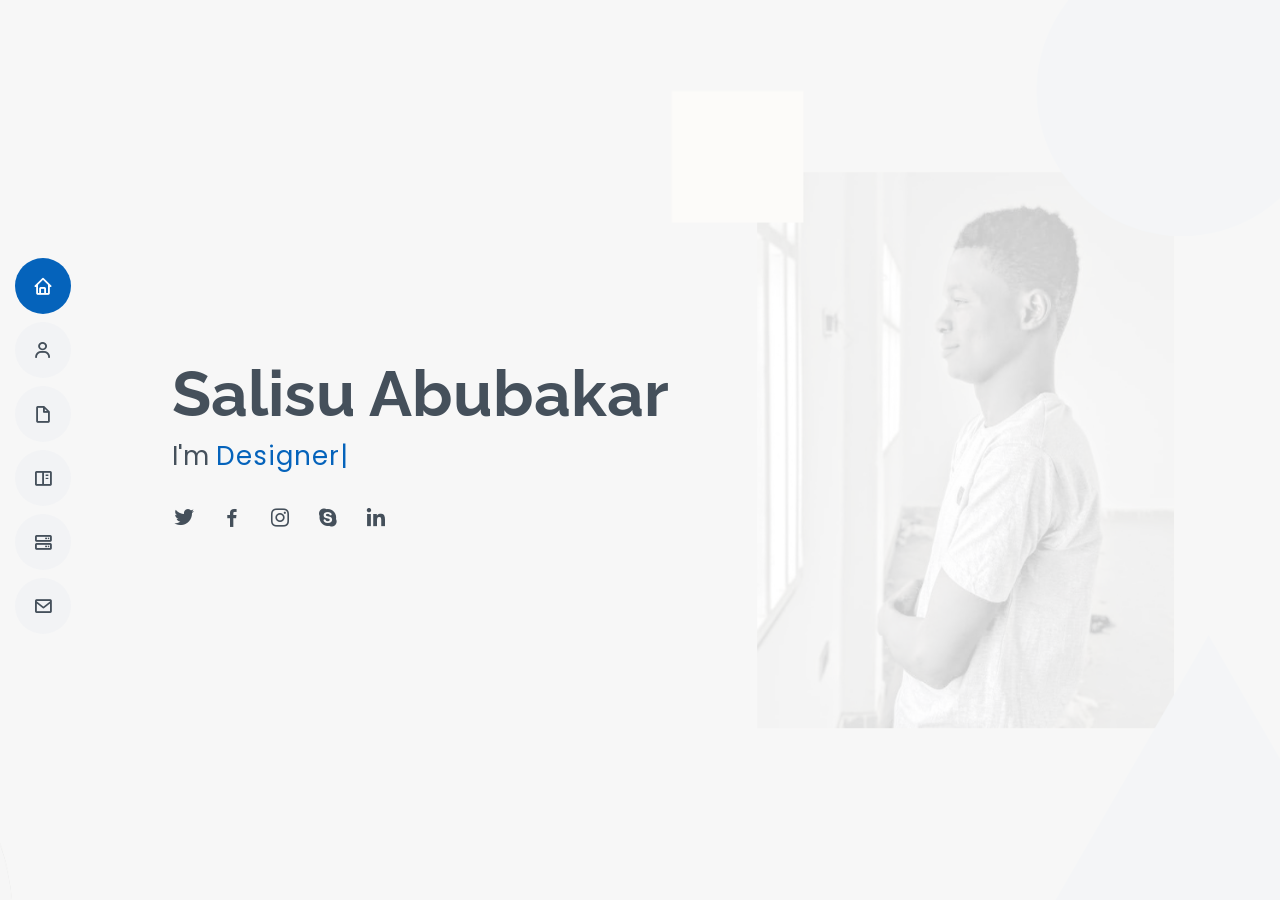
==== commit 64321524: "add link" ====
--- a/index.html
+++ b/index.html
@@ -1,16 +1,94 @@
 <!DOCTYPE html>
 <html lang="en">
+
 <head>
-  <meta charset="UTF-8">
-  <meta http-equiv="X-UA-Compatible" content="IE=edge">
-  <meta name="viewport" content="width=device-width, initial-scale=1.0">
+  <meta charset="utf-8">
+  <meta content="width=device-width, initial-scale=1.0" name="viewport">
+
   <title>SalisYB</title>
+  <meta content="" name="description">
+  <meta content="" name="keywords">
+
+  <!-- Favicons -->
+  <link href="assets/img/favicon.png" rel="icon">
+  <link href="assets/img/apple-touch-icon.png" rel="apple-touch-icon">
+
+  <!-- Google Fonts -->
+  <link href="https://fonts.googleapis.com/css?family=Open+Sans:300,300i,400,400i,600,600i,700,700i|Raleway:300,300i,400,400i,500,500i,600,600i,700,700i|Poppins:300,300i,400,400i,500,500i,600,600i,700,700i" rel="stylesheet">
+
+  <!-- Vendor CSS Files -->
+  <link href="assets/vendor/aos/aos.css" rel="stylesheet">
+  <link href="assets/vendor/bootstrap/css/bootstrap.min.css" rel="stylesheet">
+  <link href="assets/vendor/bootstrap-icons/bootstrap-icons.css" rel="stylesheet">
+  <link href="assets/vendor/boxicons/css/boxicons.min.css" rel="stylesheet">
+  <link href="assets/vendor/glightbox/css/glightbox.min.css" rel="stylesheet">
+  <link href="assets/vendor/swiper/swiper-bundle.min.css" rel="stylesheet">
+
+  <!-- Template Main CSS File -->
+  <link href="assets/css/style.css" rel="stylesheet">
+
+  <!-- =======================================================
+  * Template Name: MyResume - v4.7.0
+  * Template URL: https://bootstrapmade.com/free-html-bootstrap-template-my-resume/
+  * Author: BootstrapMade.com
+  * License: https://bootstrapmade.com/license/
+  ======================================================== -->
 </head>
+
 <body>
 
-  <div>
-    <h3>Hello! Yeah I know, not quite what you are expecting right!</h3>
-  </div>
-  
+  <!-- ======= Mobile nav toggle button ======= -->
+  <!-- <button type="button" class="mobile-nav-toggle d-xl-none"><i class="bi bi-list mobile-nav-toggle"></i></button> -->
+  <i class="bi bi-list mobile-nav-toggle d-xl-none"></i>
+  <!-- ======= Header ======= -->
+  <header id="header" class="d-flex flex-column justify-content-center">
+
+    <nav id="navbar" class="navbar nav-menu">
+      <ul>
+        <li><a href="#hero" class="nav-link scrollto active"><i class="bx bx-home"></i> <span>Home</span></a></li>
+        <li><a href="#about" class="nav-link scrollto"><i class="bx bx-user"></i> <span>About</span></a></li>
+        <li><a href="#resume" class="nav-link scrollto"><i class="bx bx-file-blank"></i> <span>Resume</span></a></li>
+        <li><a href="#portfolio" class="nav-link scrollto"><i class="bx bx-book-content"></i> <span>Portfolio</span></a></li>
+        <li><a href="#services" class="nav-link scrollto"><i class="bx bx-server"></i> <span>Services</span></a></li>
+        <li><a href="#contact" class="nav-link scrollto"><i class="bx bx-envelope"></i> <span>Contact</span></a></li>
+      </ul>
+    </nav><!-- .nav-menu -->
+
+  </header><!-- End Header -->
+
+  <!-- ======= Hero Section ======= -->
+  <section id="hero" class="d-flex flex-column justify-content-center">
+    <div class="container" data-aos="zoom-in" data-aos-delay="100">
+      <h1>Salisu Abubakar</h1>
+      <p>I'm <span class="typed" data-typed-items="Designer, Developer, Freelancer,"></span></p>
+      <div class="social-links">
+        <a href="https://www.twitter.com/salisyb" class="twitter"><i class="bx bxl-twitter"></i></a>
+        <a href="#" class="facebook"><i class="bx bxl-facebook"></i></a>
+        <a href="#" class="instagram"><i class="bx bxl-instagram"></i></a>
+        <a href="#" class="google-plus"><i class="bx bxl-skype"></i></a>
+        <a href="#" class="linkedin"><i class="bx bxl-linkedin"></i></a>
+      </div>
+    </div>
+  </section><!-- End Hero -->
+
+ 
+  <div id="preloader"></div>
+  <a href="#" class="back-to-top d-flex align-items-center justify-content-center"><i class="bi bi-arrow-up-short"></i></a>
+
+  <!-- Vendor JS Files -->
+  <script src="assets/vendor/purecounter/purecounter.js"></script>
+  <script src="assets/vendor/aos/aos.js"></script>
+  <script src="assets/vendor/bootstrap/js/bootstrap.bundle.min.js"></script>
+  <script src="assets/vendor/glightbox/js/glightbox.min.js"></script>
+  <script src="assets/vendor/isotope-layout/isotope.pkgd.min.js"></script>
+  <script src="assets/vendor/swiper/swiper-bundle.min.js"></script>
+  <script src="assets/vendor/typed.js/typed.min.js"></script>
+  <script src="assets/vendor/waypoints/noframework.waypoints.js"></script>
+  <script src="assets/vendor/php-email-form/validate.js"></script>
+
+  <!-- Template Main JS File -->
+  <script src="assets/js/main.js"></script>
+
 </body>
+
 </html>
--- a/assets/css/style.css
+++ b/assets/css/style.css
@@ -0,0 +1,1081 @@
+/**
+* Template Name: MyResume - v4.7.0
+* Template URL: https://bootstrapmade.com/free-html-bootstrap-template-my-resume/
+* Author: BootstrapMade.com
+* License: https://bootstrapmade.com/license/
+*/
+
+/*--------------------------------------------------------------
+# General
+--------------------------------------------------------------*/
+body {
+  font-family: "Open Sans", sans-serif;
+  color: #272829;
+}
+
+a {
+  color: #0563bb;
+  text-decoration: none;
+}
+
+a:hover {
+  color: #067ded;
+  text-decoration: none;
+}
+
+h1,
+h2,
+h3,
+h4,
+h5,
+h6 {
+  font-family: "Raleway", sans-serif;
+}
+
+/*--------------------------------------------------------------
+# Back to top button
+--------------------------------------------------------------*/
+.back-to-top {
+  position: fixed;
+  visibility: hidden;
+  opacity: 0;
+  right: 15px;
+  bottom: 15px;
+  z-index: 996;
+  background: #0563bb;
+  width: 40px;
+  height: 40px;
+  border-radius: 50px;
+  transition: all 0.4s;
+}
+.back-to-top i {
+  font-size: 28px;
+  color: #fff;
+  line-height: 0;
+}
+.back-to-top:hover {
+  background: #0678e3;
+  color: #fff;
+}
+.back-to-top.active {
+  visibility: visible;
+  opacity: 1;
+}
+
+/*--------------------------------------------------------------
+# Preloader
+--------------------------------------------------------------*/
+#preloader {
+  position: fixed;
+  top: 0;
+  left: 0;
+  right: 0;
+  bottom: 0;
+  z-index: 9999;
+  overflow: hidden;
+  background: #fff;
+}
+
+#preloader:before {
+  content: "";
+  position: fixed;
+  top: calc(50% - 30px);
+  left: calc(50% - 30px);
+  border: 6px solid #0563bb;
+  border-top-color: #fff;
+  border-bottom-color: #fff;
+  border-radius: 50%;
+  width: 60px;
+  height: 60px;
+  -webkit-animation: animate-preloader 1s linear infinite;
+  animation: animate-preloader 1s linear infinite;
+}
+
+@-webkit-keyframes animate-preloader {
+  0% {
+    transform: rotate(0deg);
+  }
+  100% {
+    transform: rotate(360deg);
+  }
+}
+
+@keyframes animate-preloader {
+  0% {
+    transform: rotate(0deg);
+  }
+  100% {
+    transform: rotate(360deg);
+  }
+}
+/*--------------------------------------------------------------
+# Disable aos animation delay on mobile devices
+--------------------------------------------------------------*/
+@media screen and (max-width: 768px) {
+  [data-aos-delay] {
+    transition-delay: 0 !important;
+  }
+}
+/*--------------------------------------------------------------
+# Header
+--------------------------------------------------------------*/
+#header {
+  position: fixed;
+  top: 0;
+  left: 0;
+  bottom: 0;
+  z-index: 9997;
+  transition: all 0.5s;
+  padding: 15px;
+  overflow-y: auto;
+}
+@media (max-width: 992px) {
+  #header {
+    width: 300px;
+    background: #fff;
+    border-right: 1px solid #e6e9ec;
+    left: -300px;
+  }
+}
+
+@media (min-width: 992px) {
+  #main {
+    margin-left: 100px;
+  }
+}
+/*--------------------------------------------------------------
+# Navigation Menu
+--------------------------------------------------------------*/
+/**
+* Desktop Navigation 
+*/
+.nav-menu {
+  padding: 0;
+  display: block;
+}
+.nav-menu * {
+  margin: 0;
+  padding: 0;
+  list-style: none;
+}
+.nav-menu > ul > li {
+  position: relative;
+  white-space: nowrap;
+}
+.nav-menu a,
+.nav-menu a:focus {
+  display: flex;
+  align-items: center;
+  color: #45505b;
+  padding: 10px 18px;
+  margin-bottom: 8px;
+  transition: 0.3s;
+  font-size: 15px;
+  border-radius: 50px;
+  background: #f2f3f5;
+  height: 56px;
+  width: 100%;
+  overflow: hidden;
+  transition: 0.3s;
+}
+.nav-menu a i,
+.nav-menu a:focus i {
+  font-size: 20px;
+}
+.nav-menu a span,
+.nav-menu a:focus span {
+  padding: 0 5px 0 7px;
+  color: #45505b;
+}
+@media (min-width: 992px) {
+  .nav-menu a,
+  .nav-menu a:focus {
+    width: 56px;
+  }
+  .nav-menu a span,
+  .nav-menu a:focus span {
+    display: none;
+    color: #fff;
+  }
+}
+.nav-menu a:hover,
+.nav-menu .active,
+.nav-menu .active:focus,
+.nav-menu li:hover > a {
+  color: #fff;
+  background: #0563bb;
+}
+.nav-menu a:hover span,
+.nav-menu .active span,
+.nav-menu .active:focus span,
+.nav-menu li:hover > a span {
+  color: #fff;
+}
+.nav-menu a:hover,
+.nav-menu li:hover > a {
+  width: 100%;
+  color: #fff;
+}
+.nav-menu a:hover span,
+.nav-menu li:hover > a span {
+  display: block;
+}
+
+/**
+* Mobile Navigation 
+*/
+.mobile-nav-toggle {
+  position: fixed;
+  right: 10px;
+  top: 10px;
+  z-index: 9998;
+  border: 0;
+  background: none;
+  font-size: 28px;
+  transition: all 0.4s;
+  outline: none !important;
+  line-height: 0;
+  cursor: pointer;
+  border-radius: 50px;
+  padding: 5px;
+}
+.mobile-nav-toggle i {
+  color: #45505b;
+}
+
+.mobile-nav-active {
+  overflow: hidden;
+}
+.mobile-nav-active #header {
+  left: 0;
+}
+.mobile-nav-active .mobile-nav-toggle {
+  color: #fff;
+  background-color: #0563bb;
+}
+
+/*--------------------------------------------------------------
+# Hero Section
+--------------------------------------------------------------*/
+#hero {
+  width: 100%;
+  height: 100vh;
+  background: url("../img/hero-bg.png") top right no-repeat;
+  background-size: cover;
+  position: relative;
+}
+@media (min-width: 992px) {
+  #hero {
+    padding-left: 160px;
+  }
+}
+#hero:before {
+  content: "";
+  background: rgba(255, 255, 255, 0.8);
+  position: absolute;
+  bottom: 0;
+  top: 0;
+  left: 0;
+  right: 0;
+}
+#hero h1 {
+  margin: 0;
+  font-size: 64px;
+  font-weight: 700;
+  line-height: 56px;
+  color: #45505b;
+}
+#hero p {
+  color: #45505b;
+  margin: 15px 0 0 0;
+  font-size: 26px;
+  font-family: "Poppins", sans-serif;
+}
+#hero p span {
+  color: #0563bb;
+  letter-spacing: 1px;
+}
+#hero .social-links {
+  margin-top: 30px;
+}
+#hero .social-links a {
+  font-size: 24px;
+  display: inline-block;
+  color: #45505b;
+  line-height: 1;
+  margin-right: 20px;
+  transition: 0.3s;
+}
+#hero .social-links a:hover {
+  color: #0563bb;
+}
+@media (max-width: 992px) {
+  #hero {
+    text-align: center;
+  }
+  #hero h1 {
+    font-size: 32px;
+    line-height: 36px;
+  }
+  #hero p {
+    margin-top: 10px;
+    font-size: 20px;
+    line-height: 24px;
+  }
+}
+
+/*--------------------------------------------------------------
+# Sections General
+--------------------------------------------------------------*/
+section {
+  padding: 60px 0;
+  overflow: hidden;
+}
+
+.section-title {
+  text-align: center;
+  padding-bottom: 30px;
+}
+.section-title h2 {
+  font-size: 32px;
+  font-weight: bold;
+  text-transform: uppercase;
+  margin-bottom: 20px;
+  padding-bottom: 20px;
+  position: relative;
+  color: #45505b;
+}
+.section-title h2::before {
+  content: "";
+  position: absolute;
+  display: block;
+  width: 120px;
+  height: 1px;
+  background: #ddd;
+  bottom: 1px;
+  left: calc(50% - 60px);
+}
+.section-title h2::after {
+  content: "";
+  position: absolute;
+  display: block;
+  width: 40px;
+  height: 3px;
+  background: #0563bb;
+  bottom: 0;
+  left: calc(50% - 20px);
+}
+.section-title p {
+  margin-bottom: 0;
+}
+
+/*--------------------------------------------------------------
+# About
+--------------------------------------------------------------*/
+.about .content h3 {
+  font-weight: 700;
+  font-size: 26px;
+  color: #728394;
+}
+.about .content ul {
+  list-style: none;
+  padding: 0;
+}
+.about .content ul li {
+  margin-bottom: 20px;
+  display: flex;
+  align-items: center;
+}
+.about .content ul strong {
+  margin-right: 10px;
+}
+.about .content ul i {
+  font-size: 16px;
+  margin-right: 5px;
+  color: #0563bb;
+  line-height: 0;
+}
+.about .content p:last-child {
+  margin-bottom: 0;
+}
+
+/*--------------------------------------------------------------
+# Facts
+--------------------------------------------------------------*/
+.facts .count-box {
+  padding: 30px 30px 25px 30px;
+  margin-top: 30px;
+  width: 100%;
+  position: relative;
+  text-align: center;
+  background: #fff;
+}
+.facts .count-box i {
+  position: absolute;
+  top: -25px;
+  left: 50%;
+  transform: translateX(-50%);
+  font-size: 24px;
+  background: #0563bb;
+  color: #fff;
+  border-radius: 50px;
+  display: inline-flex;
+  align-items: center;
+  justify-content: center;
+  width: 48px;
+  height: 48px;
+}
+.facts .count-box span {
+  font-size: 36px;
+  display: block;
+  font-weight: 600;
+  color: #011426;
+}
+.facts .count-box p {
+  padding: 0;
+  margin: 0;
+  font-family: "Raleway", sans-serif;
+  font-size: 14px;
+}
+
+/*--------------------------------------------------------------
+# Akills
+--------------------------------------------------------------*/
+.skills .progress {
+  height: 60px;
+  display: block;
+  background: none;
+  border-radius: 0;
+}
+.skills .progress .skill {
+  padding: 10px 0;
+  margin: 0;
+  text-transform: uppercase;
+  display: block;
+  font-weight: 600;
+  font-family: "Poppins", sans-serif;
+  color: #45505b;
+}
+.skills .progress .skill .val {
+  float: right;
+  font-style: normal;
+}
+.skills .progress-bar-wrap {
+  background: #f2f3f5;
+}
+.skills .progress-bar {
+  width: 1px;
+  height: 10px;
+  transition: 0.9s;
+  background-color: #0563bb;
+}
+
+/*--------------------------------------------------------------
+# Resume
+--------------------------------------------------------------*/
+.resume .resume-title {
+  font-size: 26px;
+  font-weight: 700;
+  margin-top: 20px;
+  margin-bottom: 20px;
+  color: #45505b;
+}
+.resume .resume-item {
+  padding: 0 0 20px 20px;
+  margin-top: -2px;
+  border-left: 2px solid #0563bb;
+  position: relative;
+}
+.resume .resume-item h4 {
+  line-height: 18px;
+  font-size: 18px;
+  font-weight: 600;
+  text-transform: uppercase;
+  font-family: "Poppins", sans-serif;
+  color: #0563bb;
+  margin-bottom: 10px;
+}
+.resume .resume-item h5 {
+  font-size: 16px;
+  background: #f7f8f9;
+  padding: 5px 15px;
+  display: inline-block;
+  font-weight: 600;
+  margin-bottom: 10px;
+}
+.resume .resume-item ul {
+  padding-left: 20px;
+}
+.resume .resume-item ul li {
+  padding-bottom: 10px;
+}
+.resume .resume-item:last-child {
+  padding-bottom: 0;
+}
+.resume .resume-item::before {
+  content: "";
+  position: absolute;
+  width: 16px;
+  height: 16px;
+  border-radius: 50px;
+  left: -9px;
+  top: 0;
+  background: #fff;
+  border: 2px solid #0563bb;
+}
+
+/*--------------------------------------------------------------
+# Portfolio
+--------------------------------------------------------------*/
+.portfolio .portfolio-item {
+  margin-bottom: 30px;
+}
+.portfolio #portfolio-flters {
+  padding: 0;
+  margin: 0 auto 25px auto;
+  list-style: none;
+  text-align: center;
+  background: #fff;
+  border-radius: 50px;
+  padding: 2px 15px;
+}
+.portfolio #portfolio-flters li {
+  cursor: pointer;
+  display: inline-block;
+  padding: 10px 15px;
+  font-size: 14px;
+  font-weight: 600;
+  line-height: 1;
+  text-transform: uppercase;
+  color: #272829;
+  margin-bottom: 5px;
+  transition: all 0.3s ease-in-out;
+}
+.portfolio #portfolio-flters li:hover,
+.portfolio #portfolio-flters li.filter-active {
+  color: #0563bb;
+}
+.portfolio #portfolio-flters li:last-child {
+  margin-right: 0;
+}
+.portfolio .portfolio-wrap {
+  transition: 0.3s;
+  position: relative;
+  overflow: hidden;
+  z-index: 1;
+  background: rgba(69, 80, 91, 0.8);
+}
+.portfolio .portfolio-wrap::before {
+  content: "";
+  background: rgba(255, 255, 255, 0.7);
+  position: absolute;
+  left: 30px;
+  right: 30px;
+  top: 30px;
+  bottom: 30px;
+  transition: all ease-in-out 0.3s;
+  z-index: 2;
+  opacity: 0;
+}
+.portfolio .portfolio-wrap .portfolio-info {
+  opacity: 0;
+  position: absolute;
+  top: 0;
+  left: 0;
+  right: 0;
+  bottom: 0;
+  text-align: center;
+  z-index: 3;
+  transition: all ease-in-out 0.3s;
+  display: flex;
+  flex-direction: column;
+  justify-content: center;
+  align-items: center;
+}
+.portfolio .portfolio-wrap .portfolio-info::before {
+  display: block;
+  content: "";
+  width: 48px;
+  height: 48px;
+  position: absolute;
+  top: 35px;
+  left: 35px;
+  border-top: 3px solid #d7dce1;
+  border-left: 3px solid #d7dce1;
+  transition: all 0.5s ease 0s;
+  z-index: 9994;
+}
+.portfolio .portfolio-wrap .portfolio-info::after {
+  display: block;
+  content: "";
+  width: 48px;
+  height: 48px;
+  position: absolute;
+  bottom: 35px;
+  right: 35px;
+  border-bottom: 3px solid #d7dce1;
+  border-right: 3px solid #d7dce1;
+  transition: all 0.5s ease 0s;
+  z-index: 9994;
+}
+.portfolio .portfolio-wrap .portfolio-info h4 {
+  font-size: 20px;
+  color: #45505b;
+  font-weight: 600;
+}
+.portfolio .portfolio-wrap .portfolio-info p {
+  color: #45505b;
+  font-size: 14px;
+  text-transform: uppercase;
+  padding: 0;
+  margin: 0;
+}
+.portfolio .portfolio-wrap .portfolio-links {
+  text-align: center;
+  z-index: 4;
+}
+.portfolio .portfolio-wrap .portfolio-links a {
+  color: #45505b;
+  margin: 0 2px;
+  font-size: 28px;
+  display: inline-block;
+  transition: 0.3s;
+}
+.portfolio .portfolio-wrap .portfolio-links a:hover {
+  color: #148af9;
+}
+.portfolio .portfolio-wrap:hover::before {
+  top: 0;
+  left: 0;
+  right: 0;
+  bottom: 0;
+  opacity: 1;
+}
+.portfolio .portfolio-wrap:hover .portfolio-info {
+  opacity: 1;
+}
+.portfolio .portfolio-wrap:hover .portfolio-info::before {
+  top: 15px;
+  left: 15px;
+}
+.portfolio .portfolio-wrap:hover .portfolio-info::after {
+  bottom: 15px;
+  right: 15px;
+}
+
+/*--------------------------------------------------------------
+# Portfolio Details
+--------------------------------------------------------------*/
+.portfolio-details {
+  padding-top: 40px;
+}
+.portfolio-details .portfolio-details-slider img {
+  width: 100%;
+}
+.portfolio-details .portfolio-details-slider .swiper-pagination {
+  margin-top: 20px;
+  position: relative;
+}
+.portfolio-details
+  .portfolio-details-slider
+  .swiper-pagination
+  .swiper-pagination-bullet {
+  width: 12px;
+  height: 12px;
+  background-color: #fff;
+  opacity: 1;
+  border: 1px solid #0563bb;
+}
+.portfolio-details
+  .portfolio-details-slider
+  .swiper-pagination
+  .swiper-pagination-bullet-active {
+  background-color: #0563bb;
+}
+.portfolio-details .portfolio-info {
+  padding: 30px;
+  box-shadow: 0px 0 30px rgba(69, 80, 91, 0.08);
+}
+.portfolio-details .portfolio-info h3 {
+  font-size: 22px;
+  font-weight: 700;
+  margin-bottom: 20px;
+  padding-bottom: 20px;
+  border-bottom: 1px solid #eee;
+}
+.portfolio-details .portfolio-info ul {
+  list-style: none;
+  padding: 0;
+  font-size: 15px;
+}
+.portfolio-details .portfolio-info ul li + li {
+  margin-top: 10px;
+}
+.portfolio-details .portfolio-description {
+  padding-top: 30px;
+}
+.portfolio-details .portfolio-description h2 {
+  font-size: 26px;
+  font-weight: 700;
+  margin-bottom: 20px;
+}
+.portfolio-details .portfolio-description p {
+  padding: 0;
+}
+
+/*--------------------------------------------------------------
+# Services
+--------------------------------------------------------------*/
+.services .icon-box {
+  text-align: center;
+  padding: 70px 20px 80px 20px;
+  transition: all ease-in-out 0.3s;
+  background: #fff;
+  box-shadow: 0px 5px 90px 0px rgba(110, 123, 131, 0.05);
+}
+.services .icon-box .icon {
+  margin: 0 auto;
+  width: 100px;
+  height: 100px;
+  display: flex;
+  align-items: center;
+  justify-content: center;
+  transition: ease-in-out 0.3s;
+  position: relative;
+}
+.services .icon-box .icon i {
+  font-size: 36px;
+  transition: 0.5s;
+  position: relative;
+}
+.services .icon-box .icon svg {
+  position: absolute;
+  top: 0;
+  left: 0;
+}
+.services .icon-box .icon svg path {
+  transition: 0.5s;
+  fill: #f5f5f5;
+}
+.services .icon-box h4 {
+  font-weight: 600;
+  margin: 10px 0 15px 0;
+  font-size: 22px;
+}
+.services .icon-box h4 a {
+  color: #45505b;
+  transition: ease-in-out 0.3s;
+}
+.services .icon-box p {
+  line-height: 24px;
+  font-size: 14px;
+  margin-bottom: 0;
+}
+.services .icon-box:hover {
+  border-color: #fff;
+  box-shadow: 0px 0 35px 0 rgba(0, 0, 0, 0.08);
+}
+.services .iconbox-blue i {
+  color: #47aeff;
+}
+.services .iconbox-blue:hover .icon i {
+  color: #fff;
+}
+.services .iconbox-blue:hover .icon path {
+  fill: #47aeff;
+}
+.services .iconbox-orange i {
+  color: #ffa76e;
+}
+.services .iconbox-orange:hover .icon i {
+  color: #fff;
+}
+.services .iconbox-orange:hover .icon path {
+  fill: #ffa76e;
+}
+.services .iconbox-pink i {
+  color: #e80368;
+}
+.services .iconbox-pink:hover .icon i {
+  color: #fff;
+}
+.services .iconbox-pink:hover .icon path {
+  fill: #e80368;
+}
+.services .iconbox-yellow i {
+  color: #ffbb2c;
+}
+.services .iconbox-yellow:hover .icon i {
+  color: #fff;
+}
+.services .iconbox-yellow:hover .icon path {
+  fill: #ffbb2c;
+}
+.services .iconbox-red i {
+  color: #ff5828;
+}
+.services .iconbox-red:hover .icon i {
+  color: #fff;
+}
+.services .iconbox-red:hover .icon path {
+  fill: #ff5828;
+}
+.services .iconbox-teal i {
+  color: #11dbcf;
+}
+.services .iconbox-teal:hover .icon i {
+  color: #fff;
+}
+.services .iconbox-teal:hover .icon path {
+  fill: #11dbcf;
+}
+
+/*--------------------------------------------------------------
+# Testimonials
+--------------------------------------------------------------*/
+.testimonials .section-header {
+  margin-bottom: 40px;
+}
+.testimonials .testimonials-carousel,
+.testimonials .testimonials-slider {
+  overflow: hidden;
+}
+.testimonials .testimonial-item {
+  text-align: center;
+}
+.testimonials .testimonial-item .testimonial-img {
+  width: 120px;
+  border-radius: 50%;
+  border: 4px solid #fff;
+  margin: 0 auto;
+}
+.testimonials .testimonial-item h3 {
+  font-size: 20px;
+  font-weight: bold;
+  margin: 10px 0 5px 0;
+  color: #111;
+}
+.testimonials .testimonial-item h4 {
+  font-size: 14px;
+  color: #999;
+  margin: 0 0 15px 0;
+}
+.testimonials .testimonial-item .quote-icon-left,
+.testimonials .testimonial-item .quote-icon-right {
+  color: #90c8fc;
+  font-size: 26px;
+}
+.testimonials .testimonial-item .quote-icon-left {
+  display: inline-block;
+  left: -5px;
+  position: relative;
+}
+.testimonials .testimonial-item .quote-icon-right {
+  display: inline-block;
+  right: -5px;
+  position: relative;
+  top: 10px;
+}
+.testimonials .testimonial-item p {
+  font-style: italic;
+  margin: 0 auto 15px auto;
+}
+.testimonials .swiper-pagination {
+  margin-top: 20px;
+  position: relative;
+}
+.testimonials .swiper-pagination .swiper-pagination-bullet {
+  width: 12px;
+  height: 12px;
+  background-color: #fff;
+  opacity: 1;
+  border: 1px solid #0563bb;
+}
+.testimonials .swiper-pagination .swiper-pagination-bullet-active {
+  background-color: #0563bb;
+}
+@media (min-width: 992px) {
+  .testimonials .testimonial-item p {
+    width: 80%;
+  }
+}
+
+/*--------------------------------------------------------------
+# Contact
+--------------------------------------------------------------*/
+.contact .info {
+  width: 100%;
+  background: #fff;
+}
+.contact .info i {
+  font-size: 20px;
+  color: #0563bb;
+  float: left;
+  width: 44px;
+  height: 44px;
+  background: #eef7ff;
+  display: flex;
+  justify-content: center;
+  align-items: center;
+  border-radius: 50px;
+  transition: all 0.3s ease-in-out;
+}
+.contact .info h4 {
+  padding: 0 0 0 60px;
+  font-size: 22px;
+  font-weight: 600;
+  margin-bottom: 5px;
+  color: #45505b;
+}
+.contact .info p {
+  padding: 0 0 0 60px;
+  margin-bottom: 0;
+  font-size: 14px;
+  color: #728394;
+}
+.contact .info .email,
+.contact .info .phone {
+  margin-top: 40px;
+}
+.contact .info .email:hover i,
+.contact .info .address:hover i,
+.contact .info .phone:hover i {
+  background: #0563bb;
+  color: #fff;
+}
+.contact .php-email-form {
+  width: 100%;
+  background: #fff;
+}
+.contact .php-email-form .form-group {
+  padding-bottom: 8px;
+}
+.contact .php-email-form .error-message {
+  display: none;
+  color: #fff;
+  background: #ed3c0d;
+  text-align: left;
+  padding: 15px;
+  font-weight: 600;
+}
+.contact .php-email-form .error-message br + br {
+  margin-top: 25px;
+}
+.contact .php-email-form .sent-message {
+  display: none;
+  color: #fff;
+  background: #18d26e;
+  text-align: center;
+  padding: 15px;
+  font-weight: 600;
+}
+.contact .php-email-form .loading {
+  display: none;
+  background: #fff;
+  text-align: center;
+  padding: 15px;
+}
+.contact .php-email-form .loading:before {
+  content: "";
+  display: inline-block;
+  border-radius: 50%;
+  width: 24px;
+  height: 24px;
+  margin: 0 10px -6px 0;
+  border: 3px solid #18d26e;
+  border-top-color: #eee;
+  -webkit-animation: animate-loading 1s linear infinite;
+  animation: animate-loading 1s linear infinite;
+}
+.contact .php-email-form input,
+.contact .php-email-form textarea {
+  border-radius: 4px;
+  box-shadow: none;
+  font-size: 14px;
+}
+.contact .php-email-form input {
+  height: 44px;
+}
+.contact .php-email-form textarea {
+  padding: 10px 12px;
+}
+.contact .php-email-form button[type="submit"] {
+  background: #0563bb;
+  border: 0;
+  padding: 10px 35px;
+  color: #fff;
+  transition: 0.4s;
+  border-radius: 50px;
+}
+.contact .php-email-form button[type="submit"]:hover {
+  background: #0678e3;
+}
+@-webkit-keyframes animate-loading {
+  0% {
+    transform: rotate(0deg);
+  }
+  100% {
+    transform: rotate(360deg);
+  }
+}
+@keyframes animate-loading {
+  0% {
+    transform: rotate(0deg);
+  }
+  100% {
+    transform: rotate(360deg);
+  }
+}
+
+/*--------------------------------------------------------------
+# Footer
+--------------------------------------------------------------*/
+#footer {
+  background: #f7f8f9;
+  color: #45505b;
+  font-size: 14px;
+  text-align: center;
+  padding: 30px 0;
+}
+#footer h3 {
+  font-size: 36px;
+  font-weight: 700;
+  position: relative;
+  font-family: "Poppins", sans-serif;
+  padding: 0;
+  margin: 0 0 15px 0;
+}
+#footer p {
+  font-size: 15;
+  font-style: italic;
+  padding: 0;
+  margin: 0 0 40px 0;
+}
+#footer .social-links {
+  margin: 0 0 40px 0;
+}
+#footer .social-links a {
+  font-size: 18px;
+  display: inline-block;
+  background: #0563bb;
+  color: #fff;
+  line-height: 1;
+  padding: 8px 0;
+  margin-right: 4px;
+  border-radius: 50%;
+  text-align: center;
+  width: 36px;
+  height: 36px;
+  transition: 0.3s;
+}
+#footer .social-links a:hover {
+  background: #0678e3;
+  color: #fff;
+  text-decoration: none;
+}
+#footer .copyright {
+  margin: 0 0 5px 0;
+}
+#footer .credits {
+  font-size: 13px;
+}
